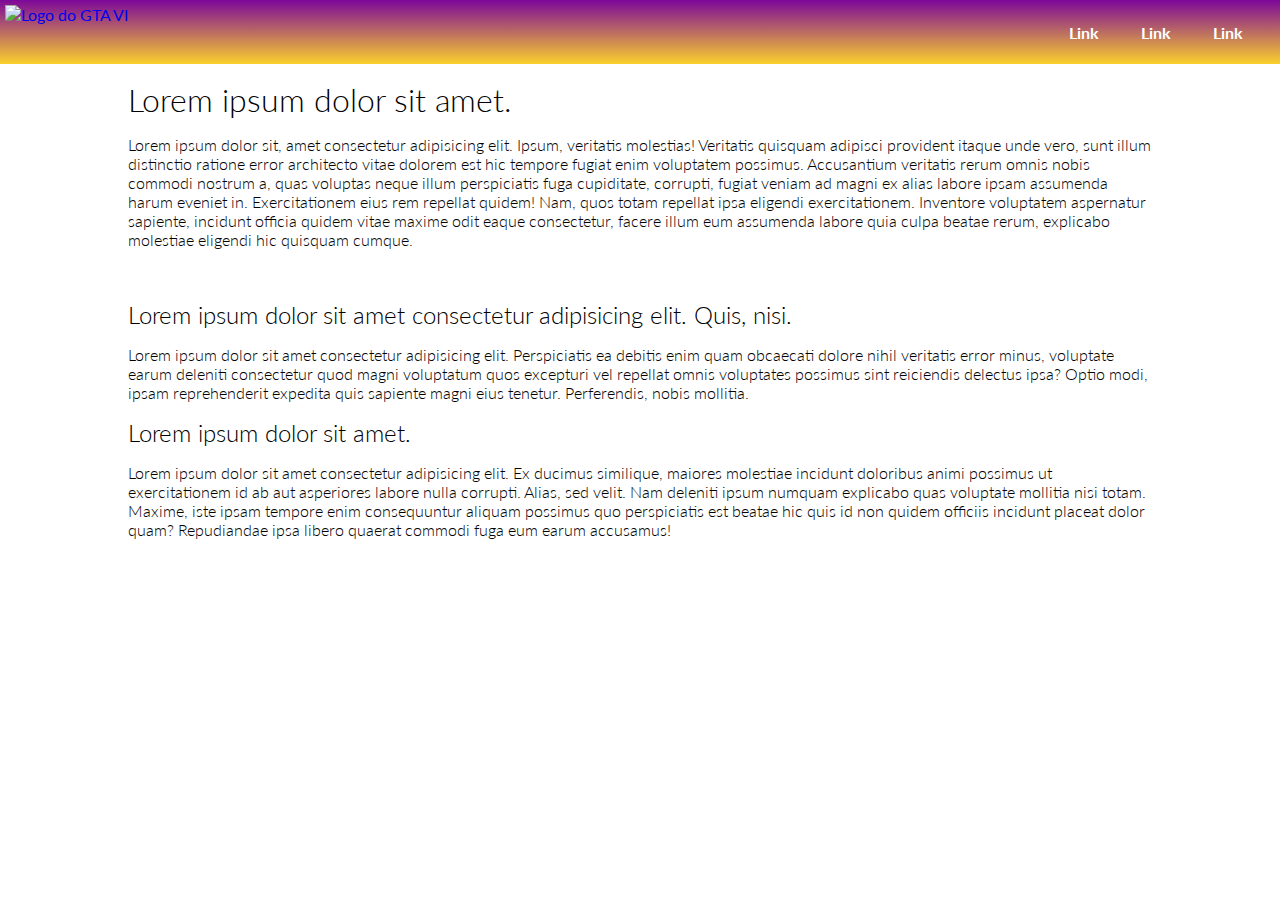
==== link1.html @ 7d586c33 "alterações teste" ====
<!DOCTYPE html>
<html lang="pt-br">
<head>
    <meta charset="UTF-8">
    <meta name="viewport" content="width=device-width, initial-scale=1.0">
    <link rel="stylesheet" href="./assets/css/style.css">
    <title>Página-1</title>
    <link rel="preconnect" href="https://fonts.googleapis.com">
<link rel="preconnect" href="https://fonts.gstatic.com" crossorigin>
<link href="https://fonts.googleapis.com/css2?family=Lato:ital,wght@0,100;0,300;0,400;0,700;0,900;1,100;1,300;1,400;1,700;1,900&display=swap" rel="stylesheet">
</head>

<body>
    <header>
        <a href="index.html"><img src="./assets/img/logo.png" alt="Logo do GTA VI" class="logo"></a>
        <nav>
            <ul>
                <li>
                    <a href="link1.html" class="btn">Link</a>
                </li>
                <li>
                    <a href="link2.html" class="btn">Link</a>
                </li>
                <li>
                    <a href="link3.html" class="btn">Link</a>
                </li>
            </ul>
        </nav>
    </header>
    <main>
        <h1>Lorem ipsum dolor sit amet.</h1>
        <P>Lorem ipsum dolor sit, amet consectetur adipisicing elit. Ipsum, veritatis molestias! Veritatis quisquam adipisci provident itaque unde vero, sunt illum distinctio ratione error architecto vitae dolorem est hic tempore fugiat enim voluptatem possimus. Accusantium veritatis rerum omnis nobis commodi nostrum a, quas voluptas neque illum perspiciatis fuga cupiditate, corrupti, fugiat veniam ad magni ex alias labore ipsam assumenda harum eveniet in. Exercitationem eius rem repellat quidem! Nam, quos totam repellat ipsa eligendi exercitationem. Inventore voluptatem aspernatur sapiente, incidunt officia quidem vitae maxime odit eaque consectetur, facere illum eum assumenda labore quia culpa beatae rerum, explicabo molestiae eligendi hic quisquam cumque.</P>
        <img src="" alt="">
        <h2>Lorem ipsum dolor sit amet consectetur adipisicing elit. Quis, nisi.</h2>
        <p>Lorem ipsum dolor sit amet consectetur adipisicing elit. Perspiciatis ea debitis enim quam obcaecati dolore nihil veritatis error minus, voluptate earum deleniti consectetur quod magni voluptatum quos excepturi vel repellat omnis voluptates possimus sint reiciendis delectus ipsa? Optio modi, ipsam reprehenderit expedita quis sapiente magni eius tenetur. Perferendis, nobis mollitia.</p>
        <h2>Lorem ipsum dolor sit amet.</h2>
        <p>Lorem ipsum dolor sit amet consectetur adipisicing elit. Ex ducimus similique, maiores molestiae incidunt doloribus animi possimus ut exercitationem id ab aut asperiores labore nulla corrupti. Alias, sed velit. Nam deleniti ipsum numquam explicabo quas voluptate mollitia nisi totam. Maxime, iste ipsam tempore enim consequuntur aliquam possimus quo perspiciatis est beatae hic quis id non quidem officiis incidunt placeat dolor quam? Repudiandae ipsa libero quaerat commodi fuga eum earum accusamus!</p>
    </main>
</body>
</html>
---- assets/css/style.css ----
*{
    font-family: "Lato", sans-serif;
    margin: 0;
    padding: 0;

}

:root{
    --color-yellow: rgb(250, 208, 44);
    --color-purple: rgb(124, 8, 153);
    --color-light: #ffffff;
}

header{
    display: flex;
    background-image: linear-gradient(rgb(124, 8, 153), rgb(250, 208, 44));
    width: 100%;
    height: 4rem;
    justify-content: space-between;
    align-content: center;
}

.logo{
    width: auto;
    height: 100%;
}

header nav,ul{
    display: flex;
    gap: 2rem;
    align-items: center;
    list-style: none;
    padding: 1rem;
}

a{
    display: flex;
    text-decoration: none;
    padding: 5px;
}

.btn{
    color: var(--color-light);
    text-decoration: none;
    font-weight: 700;
}

.btn:hover{
    text-decoration: underline;
}

p,h1,h2{
    margin: 1rem 10%;
    font-weight: 300;
}
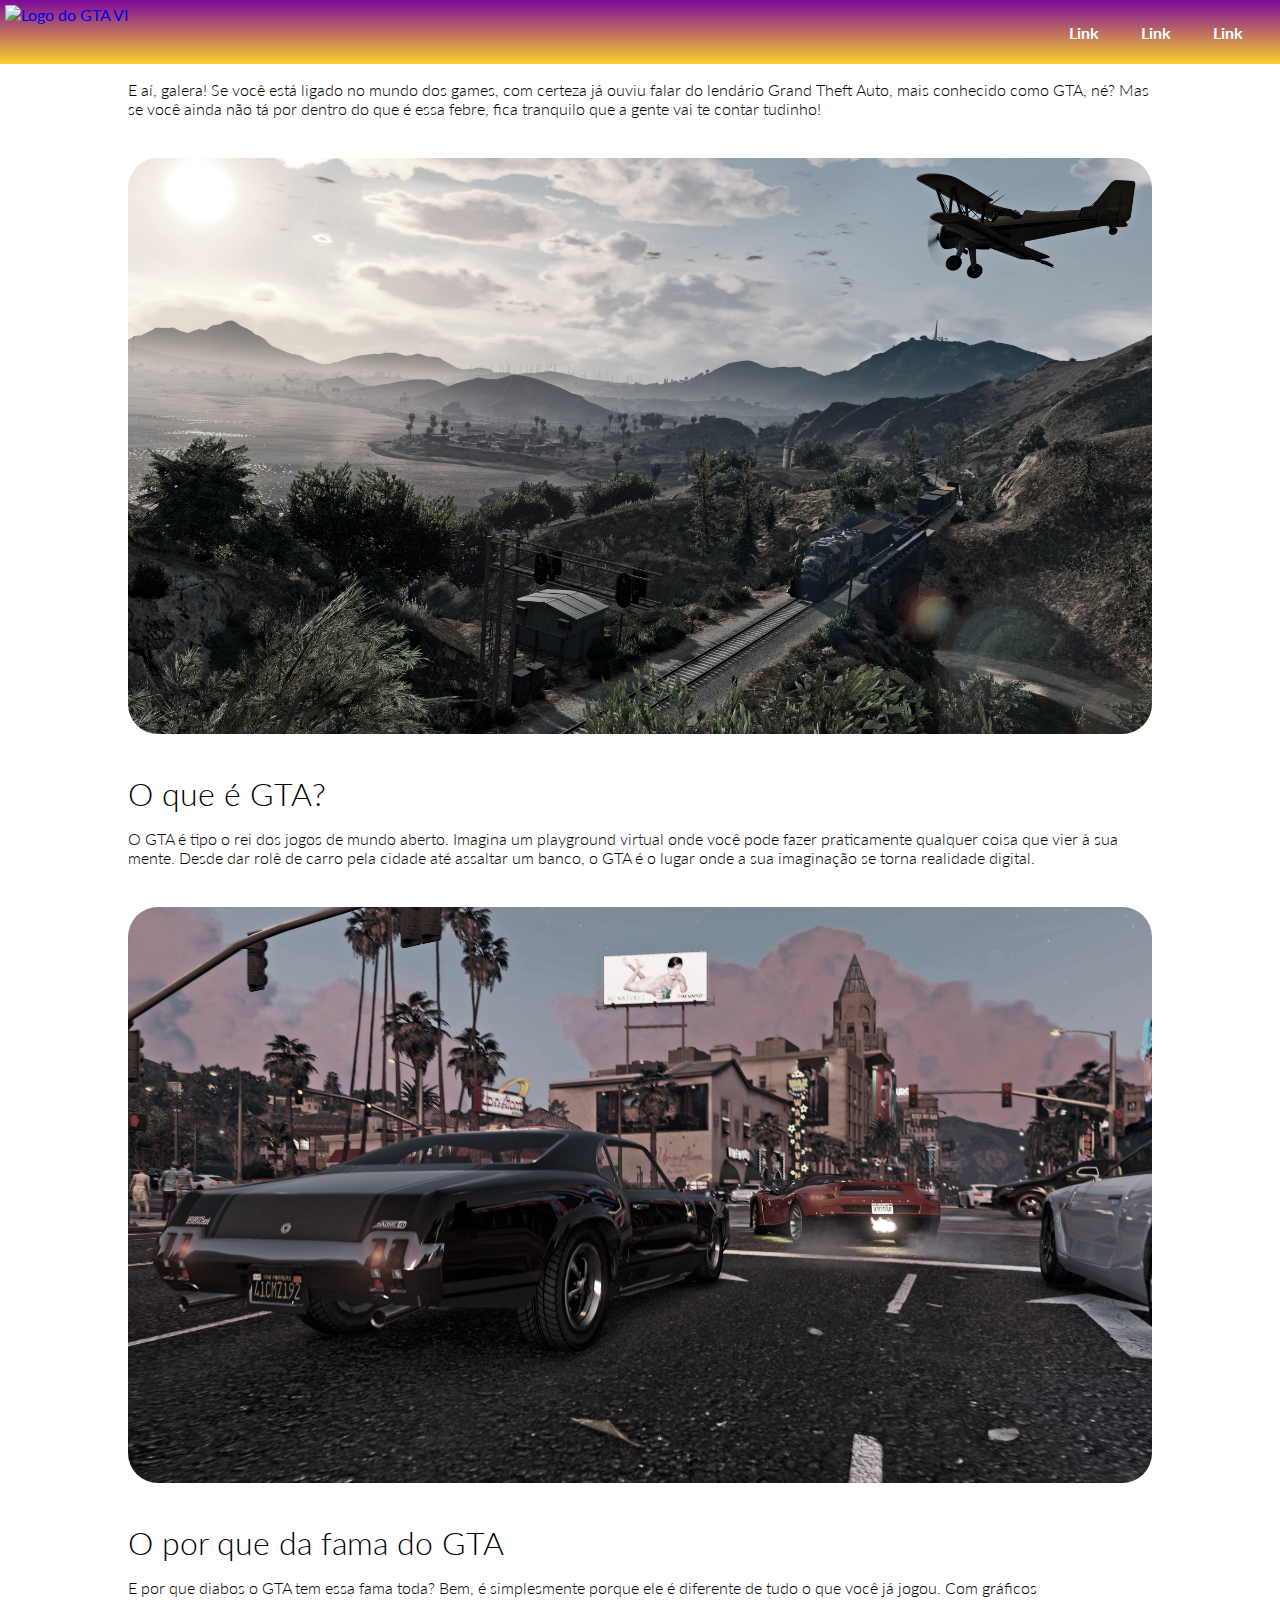
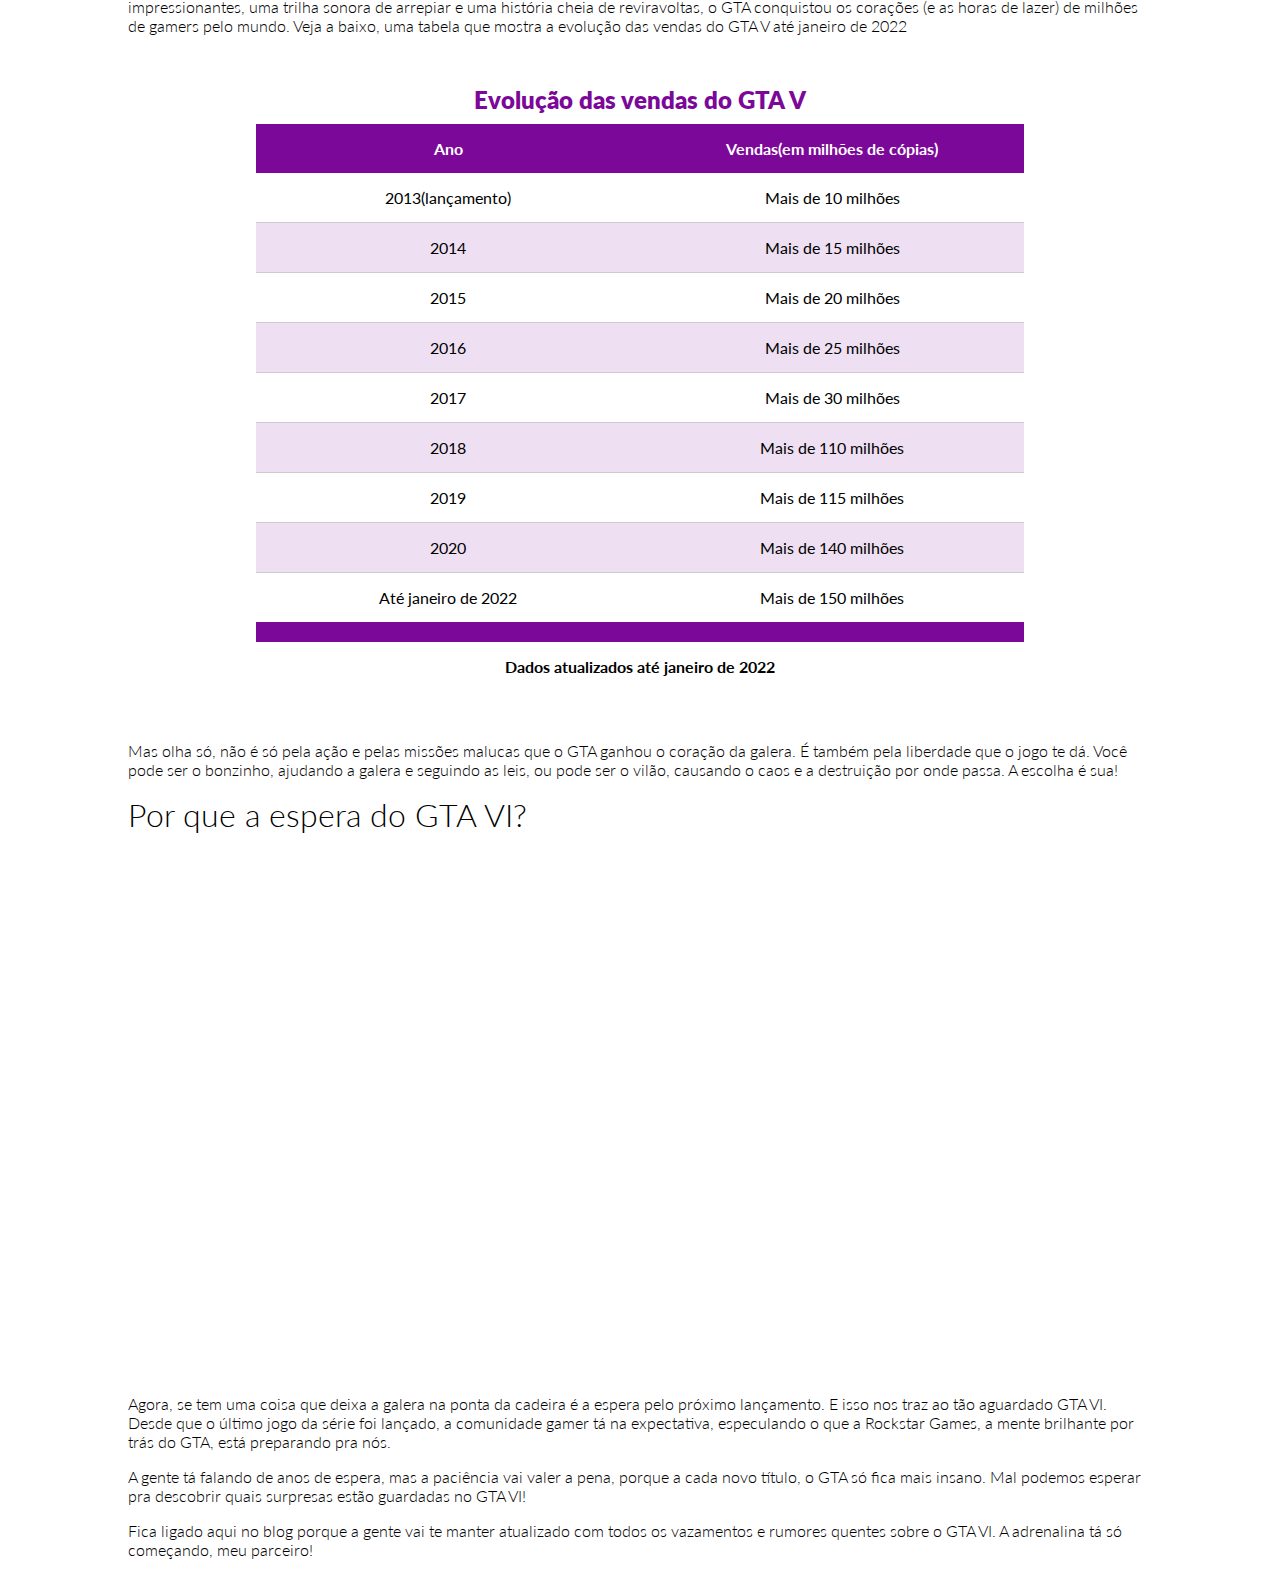
==== commit ddda9fd8: "Alteração-Mateus.01" ====
--- a/link1.html
+++ b/link1.html
@@ -11,7 +11,7 @@
 </head>
 
 <body>
-    <header>
+    <header class="menu">
         <a href="index.html"><img src="./assets/img/logo.png" alt="Logo do GTA VI" class="logo"></a>
         <nav>
             <ul>
@@ -28,13 +28,80 @@
         </nav>
     </header>
     <main>
-        <h1>Lorem ipsum dolor sit amet.</h1>
-        <P>Lorem ipsum dolor sit, amet consectetur adipisicing elit. Ipsum, veritatis molestias! Veritatis quisquam adipisci provident itaque unde vero, sunt illum distinctio ratione error architecto vitae dolorem est hic tempore fugiat enim voluptatem possimus. Accusantium veritatis rerum omnis nobis commodi nostrum a, quas voluptas neque illum perspiciatis fuga cupiditate, corrupti, fugiat veniam ad magni ex alias labore ipsam assumenda harum eveniet in. Exercitationem eius rem repellat quidem! Nam, quos totam repellat ipsa eligendi exercitationem. Inventore voluptatem aspernatur sapiente, incidunt officia quidem vitae maxime odit eaque consectetur, facere illum eum assumenda labore quia culpa beatae rerum, explicabo molestiae eligendi hic quisquam cumque.</P>
-        <img src="" alt="">
-        <h2>Lorem ipsum dolor sit amet consectetur adipisicing elit. Quis, nisi.</h2>
-        <p>Lorem ipsum dolor sit amet consectetur adipisicing elit. Perspiciatis ea debitis enim quam obcaecati dolore nihil veritatis error minus, voluptate earum deleniti consectetur quod magni voluptatum quos excepturi vel repellat omnis voluptates possimus sint reiciendis delectus ipsa? Optio modi, ipsam reprehenderit expedita quis sapiente magni eius tenetur. Perferendis, nobis mollitia.</p>
-        <h2>Lorem ipsum dolor sit amet.</h2>
-        <p>Lorem ipsum dolor sit amet consectetur adipisicing elit. Ex ducimus similique, maiores molestiae incidunt doloribus animi possimus ut exercitationem id ab aut asperiores labore nulla corrupti. Alias, sed velit. Nam deleniti ipsum numquam explicabo quas voluptate mollitia nisi totam. Maxime, iste ipsam tempore enim consequuntur aliquam possimus quo perspiciatis est beatae hic quis id non quidem officiis incidunt placeat dolor quam? Repudiandae ipsa libero quaerat commodi fuga eum earum accusamus!</p>
+        <p>E aí, galera! Se você está ligado no mundo dos games, com certeza já ouviu falar do lendário Grand Theft Auto, mais conhecido como GTA, né? Mas se você ainda não tá por dentro do que é essa febre, fica tranquilo que a gente vai te contar tudinho!</p>
+        <div>
+            <img src="./assets/img/Imagem1.jpg" alt="" class="imagem">
+        </div>
+        <h1>O que é GTA?</h1>
+        <p>O GTA é tipo o rei dos jogos de mundo aberto. Imagina um playground virtual onde você pode fazer praticamente qualquer coisa que vier à sua mente. Desde dar rolê de carro pela cidade até assaltar um banco, o GTA é o lugar onde a sua imaginação se torna realidade digital.</p>
+        <div>
+            <img src="./assets/img/Imagem2.jpg" alt="" class="imagem">
+        </div>
+        <h1>O por que da fama do GTA</h1>
+        <p>E por que diabos o GTA tem essa fama toda? Bem, é simplesmente porque ele é diferente de tudo o que você já jogou. Com gráficos impressionantes, uma trilha sonora de arrepiar e uma história cheia de reviravoltas, o GTA conquistou os corações (e as horas de lazer) de milhões de gamers pelo mundo. Veja a baixo, uma tabela que mostra a evolução das vendas do GTA V até janeiro de 2022</p>
+        <table>
+            <caption>Evolução das vendas do GTA V</caption>
+            <thead>
+                <tr>
+                    <th>Ano</th>
+                    <th>Vendas(em milhões de cópias)</th>
+                </tr>
+            </thead>
+            <tbody>
+                <tr>
+                    <td>2013(lançamento)</td>
+                    <td>Mais de 10 milhões</td>
+                </tr>
+                <tr>
+                    <td>2014</td>
+                    <td>Mais de 15 milhões</td>
+                </tr>
+                <tr>
+                    <td>2015</td>
+                    <td>Mais de 20 milhões</td>
+                </tr>
+                <tr>
+                    <td>2016</td>
+                    <td>Mais de 25 milhões</td>
+                </tr>
+                <tr>
+                    <td>2017</td>
+                    <td>Mais de 30 milhões</td>
+                </tr>
+                <tr>
+                    <td>2018</td>
+                    <td>Mais de 110 milhões</td>
+                </tr>
+                <tr>
+                    <td>2019</td>
+                    <td>Mais de 115 milhões</td>
+                </tr>
+                <tr>
+                    <td>2020</td>
+                    <td>Mais de 140 milhões</td>
+                </tr>
+                <tr>
+                    <td>Até janeiro de 2022</td>
+                    <td>Mais de 150 milhões</td>
+                </tr>
+            </tbody>
+            <tfoot>
+                <tr>
+                    <td colspan="2">
+                        Dados atualizados até janeiro de 2022
+                    </td>
+                </tr>
+            </tfoot>
+        </table>
+        <p>Mas olha só, não é só pela ação e pelas missões malucas que o GTA ganhou o coração da galera. É também pela liberdade que o jogo te dá. Você pode ser o bonzinho, ajudando a galera e seguindo as leis, ou pode ser o vilão, causando o caos e a destruição por onde passa. A escolha é sua!</p>
+        <h1>Por que a espera do GTA VI?</h1>
+        <img src="./assets/img/imagem4.png" alt="" class="imagem">
+        <p>Agora, se tem uma coisa que deixa a galera na ponta da cadeira é a espera pelo próximo lançamento. E isso nos traz ao tão aguardado GTA VI. Desde que o último jogo da série foi lançado, a comunidade gamer tá na expectativa, especulando o que a Rockstar Games, a mente brilhante por trás do GTA, está preparando pra nós.</p>
+        <p>
+            A gente tá falando de anos de espera, mas a paciência vai valer a pena, porque a cada novo título, o    GTA só fica mais insano. Mal podemos esperar pra descobrir quais surpresas estão guardadas no GTA VI!
+        </p>
+        <p>Fica ligado aqui no blog porque a gente vai te manter atualizado com todos os vazamentos e rumores quentes sobre o GTA VI. A adrenalina tá só começando, meu parceiro!</p>
+        
     </main>
 </body>
 </html>--- a/assets/css/style.css
+++ b/assets/css/style.css
@@ -53,3 +53,66 @@
     margin: 1rem 10%;
     font-weight: 300;
 }
+
+.imagem{
+    width:80%;
+    background-position: 50%;
+    background-repeat: no-repeat;
+    background-size: cover;
+    display: flex;
+    align-items: center;
+    min-height: 30rem;
+    filter: grayscale(70%);
+    transition: 1s;
+    border-radius: 30px;
+    margin-bottom: 40px;
+    margin-top: 40px;
+    margin-left: 10%;
+}
+.imagem:hover{
+    filter: grayscale(0%);
+    transition: 1s;
+    border-radius: 2px;
+}
+
+table {
+    width: 60%;
+    margin: 10px auto;
+    margin-top: 50px;   
+    margin-bottom: 50px;
+    border-collapse: collapse; 
+    text-align: center;
+}
+caption {
+    font-size: 1.5rem;
+    color: var(--color-purple);
+    font-weight: 800;
+    margin-bottom: 10px;
+}
+thead tr {
+    background: var(--color-purple);
+    color: #fff;    
+}
+th,td {
+    width: 25%;
+    padding: 15px;
+}
+tbody tr {
+    border-bottom: 1px solid #ccc;
+}
+tbody tr:nth-child(even) {
+    background: #7c089921;
+}
+tbody tr:last-child {
+    border-bottom: 20px solid var(--color-purple);
+}
+tbody tr:hover {
+    font-weight: 600;
+    background-color: #7c089949;
+    color: black;
+    cursor: pointer;
+    
+}
+tfoot {
+    font-weight: 700;
+}